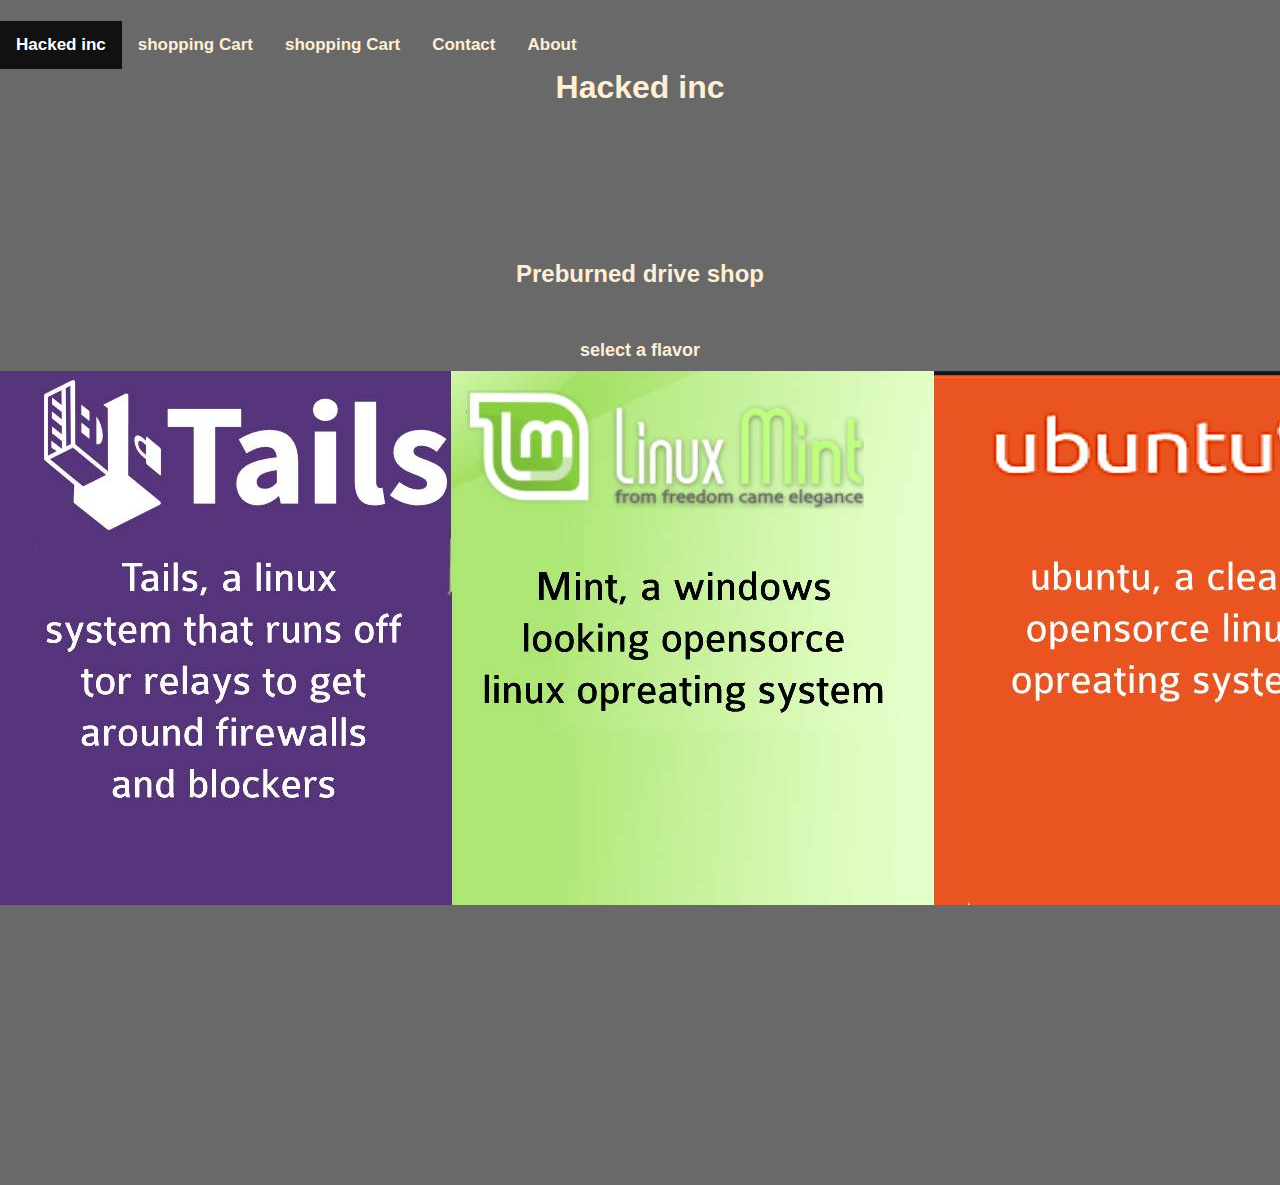
==== page1.html @ ae9a5bd1 "Create page1.html" ====
<!DOCTYPE html>
<html>

<head>
	<link rel="stylesheet" href="https://s.pageclip.co/v1/pageclip.css" media="screen">

	<title>Hacked inc</title>
	<meta name="viewport" content="width=device-width, initial-scale=1">

	<style>
		body {
			
			font-family: 'Courier New', monospace;
		}
	</style>
	<style>
		h1 {
			text-align: center;
		}

		p {
			text-align: center;
		}

		div {
			text-align: center;
		}

		a {
			text-align: center;
		}
	</style>
	<style>
		body {

			background-color: #696969;
		}
	</style>

	<style>
		.tails {

			background-color: #555555;
			border: none;
			color: white;
			padding: 32px 300px;
			text-align: center;
			text-decoration: none;

			font-size: 16px;
			margin: 4px 2px;
			cursor: pointer;
		}
	</style>
<style>
body {
  margin: 0;
  font-family: Arial, Helvetica, sans-serif;
}

.topnav {
  overflow: hidden;
  background-color: #696969;
}

.topnav a {
  float: left;
  color: #FFEFD5;
  text-align: center;
  padding: 14px 16px;
  text-decoration: none;
  font-size: 17px;
}

.topnav a:hover {
  background-color: #ddd;
  color: black;
}

.topnav a.active {
  background-color: #111111;
  color: white;
}
</style>

</head>

<body>

	<h1>

    
<div class="topnav">
  <a class="active" href="#home">Hacked inc</a>
  <a href="#shopping Cart">shopping Cart</a>
	<a href="page1.html">shopping Cart</a>
  <a href="#contact">Contact</a>
  <a href="#about">About</a>
	
</div>




		<font color="#FFEFD5">Hacked inc<h1>
				<br>
				<font size="5">Preburned drive shop </font>
        <br>
        <font size="4">select a flavor </font>
				<br>
<img src="Capture.jpg" alt="Workplace" usemap="#workmap" >

<map name="workmap">
<area shape="rect" coords="0,0,449,553" alt="Tails" href="https://www.w3schools.com/html/html_images_imagemap.asp">
<area shape="rect" coords="451,1,933,531" alt="Mint" href="https://www.w3schools.com/html/tryit.asp?filename=tryhtml_images_map2"><area
 shape="rect" coords="931,1,1381,531" alt="ubunt" href="https://www.google.com/search?q=how+to+find+image+cords&rlz=1C1VDKB_enUS944US944&oq=how+to+find+image+cords&aqs=chrome..69i57j0i13l2j0i13i30j0i8i13i30j0i390l2.7199j0j7&sourceid=chrome&ie=UTF-8">
</map>
				<br>


<br>

<br>

 <script src="https://s.pageclip.co/v1/pageclip.js" charset="utf-8"></script>
  </body>
</html>
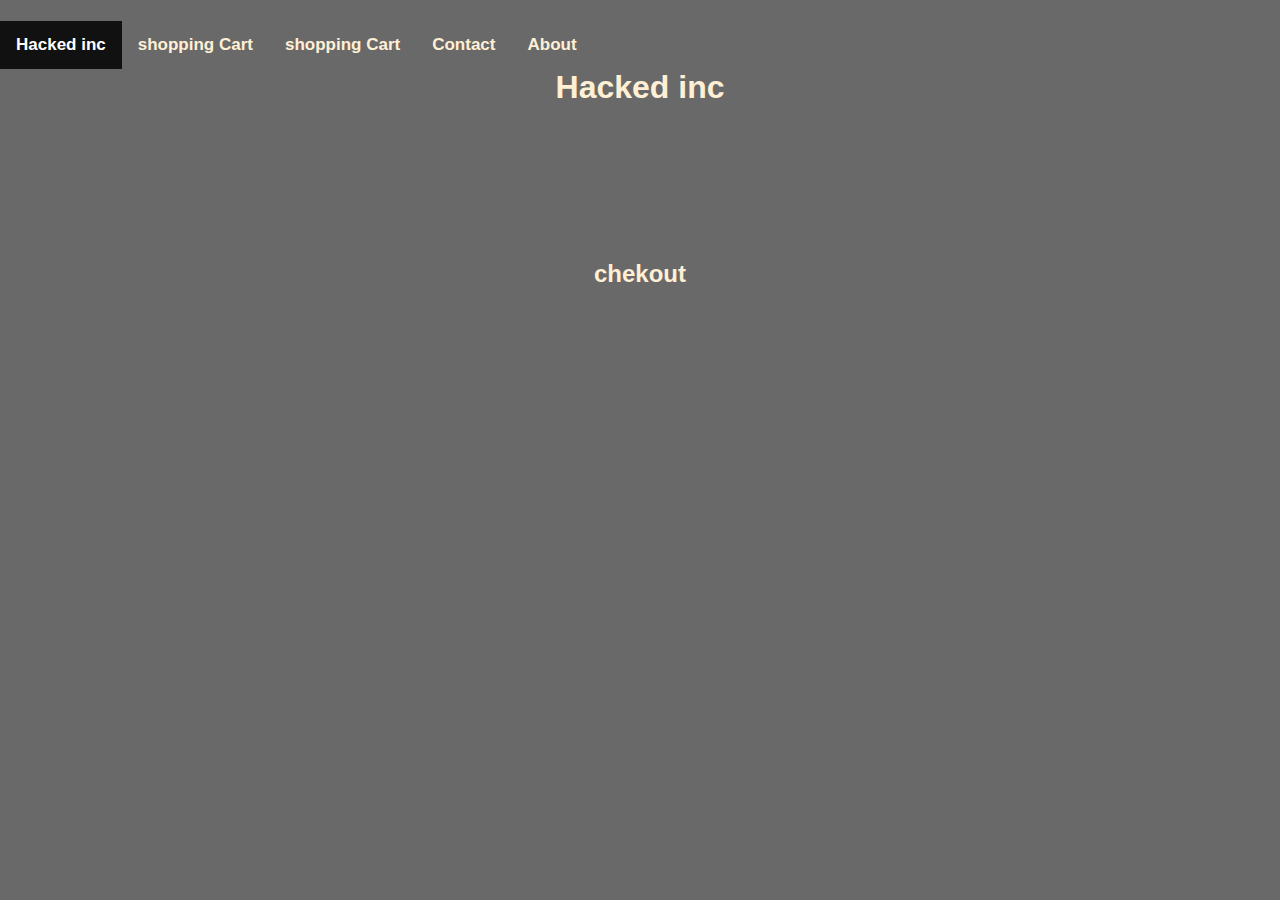
==== commit e61dc8d9: "Update page1.html" ====
--- a/page1.html
+++ b/page1.html
@@ -91,11 +91,11 @@
 
     
 <div class="topnav">
-  <a class="active" href="#home">Hacked inc</a>
+  <a class="active" href="page4.html">Hacked inc</a>
   <a href="#shopping Cart">shopping Cart</a>
 	<a href="page1.html">shopping Cart</a>
-  <a href="#contact">Contact</a>
-  <a href="#about">About</a>
+  <a href="page2.html">Contact</a>
+  <a href="page3.html">About</a>
 	
 </div>
 
@@ -104,18 +104,9 @@
 
 		<font color="#FFEFD5">Hacked inc<h1>
 				<br>
-				<font size="5">Preburned drive shop </font>
+				<font size="5">chekout </font>
         <br>
-        <font size="4">select a flavor </font>
-				<br>
-<img src="Capture.jpg" alt="Workplace" usemap="#workmap" >
-
-<map name="workmap">
-<area shape="rect" coords="0,0,449,553" alt="Tails" href="https://www.w3schools.com/html/html_images_imagemap.asp">
-<area shape="rect" coords="451,1,933,531" alt="Mint" href="https://www.w3schools.com/html/tryit.asp?filename=tryhtml_images_map2"><area
- shape="rect" coords="931,1,1381,531" alt="ubunt" href="https://www.google.com/search?q=how+to+find+image+cords&rlz=1C1VDKB_enUS944US944&oq=how+to+find+image+cords&aqs=chrome..69i57j0i13l2j0i13i30j0i8i13i30j0i390l2.7199j0j7&sourceid=chrome&ie=UTF-8">
-</map>
-				<br>
+			<br>
 
 
 <br>
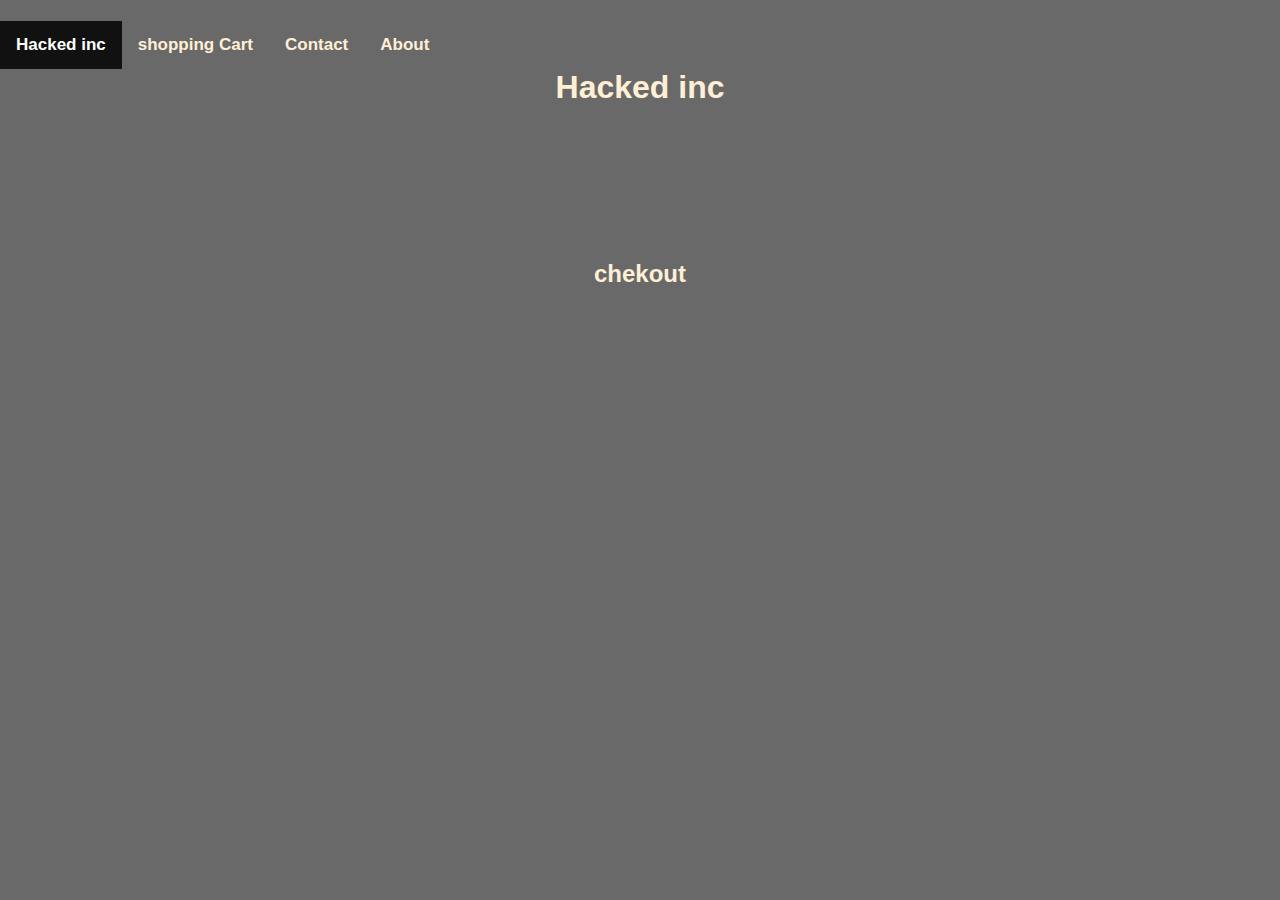
==== commit eefe9f1e: "Update page1.html" ====
--- a/page1.html
+++ b/page1.html
@@ -91,8 +91,8 @@
 
     
 <div class="topnav">
-  <a class="active" href="page4.html">Hacked inc</a>
-  <a href="#shopping Cart">shopping Cart</a>
+  <a class="active" href="index.html">Hacked inc</a>
+
 	<a href="page1.html">shopping Cart</a>
   <a href="page2.html">Contact</a>
   <a href="page3.html">About</a>
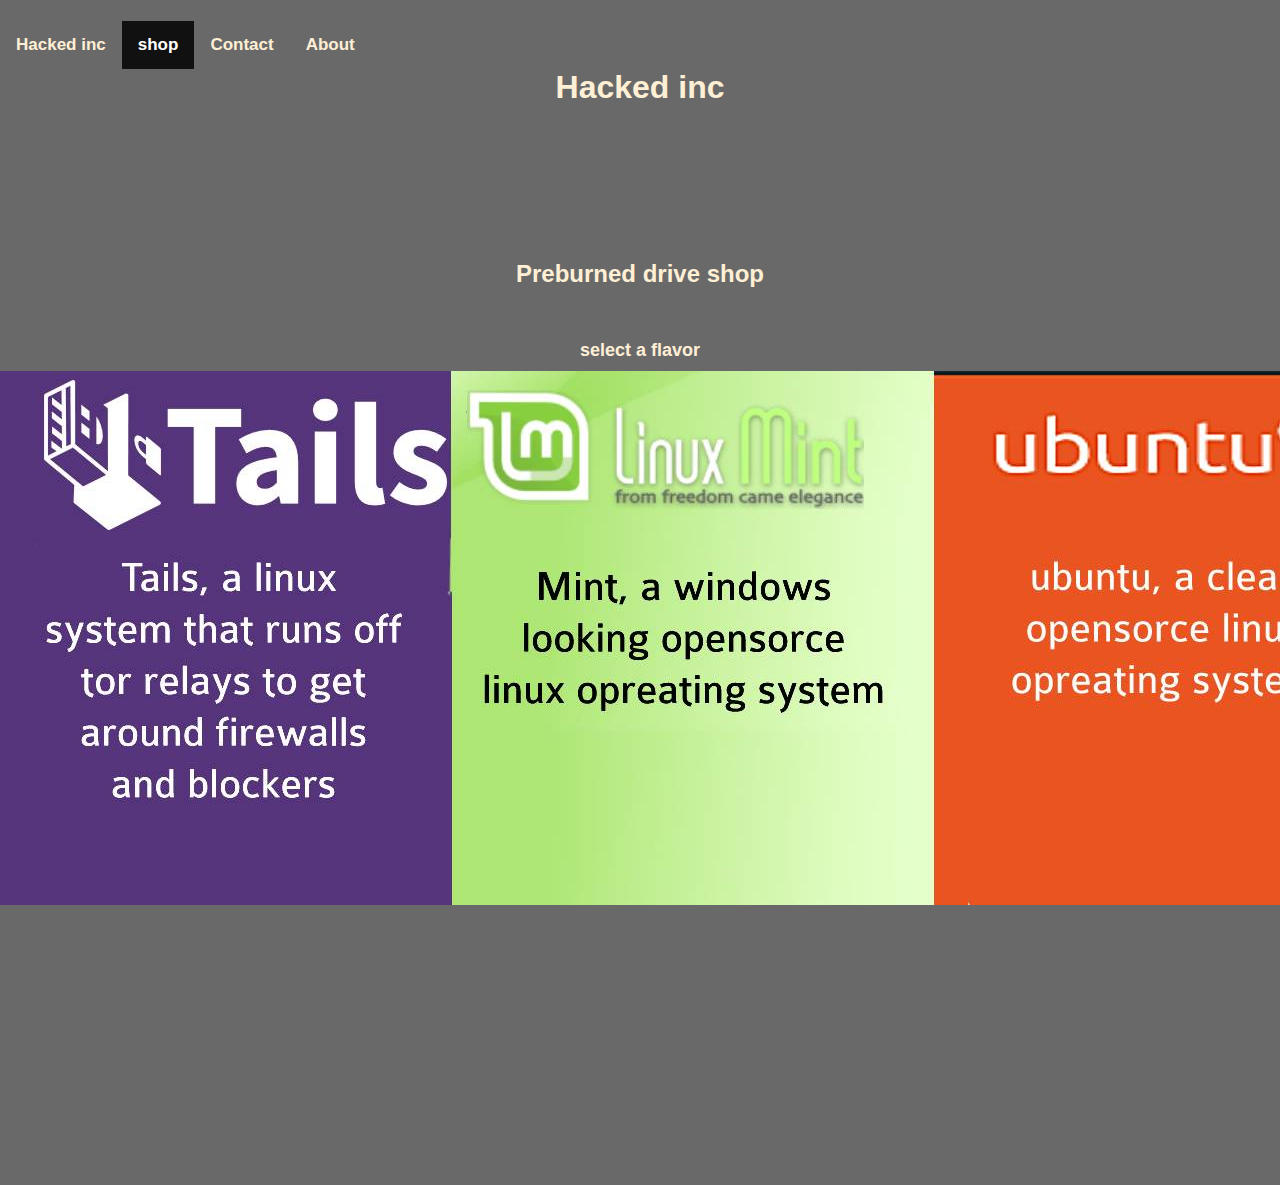
==== commit 2184b5cf: "Update page1.html" ====
--- a/page1.html
+++ b/page1.html
@@ -54,6 +54,7 @@
 	</style>
 <style>
 body {
+	
   margin: 0;
   font-family: Arial, Helvetica, sans-serif;
 }
@@ -91,9 +92,8 @@
 
     
 <div class="topnav">
-  <a class="active" href="index.html">Hacked inc</a>
-
-	<a href="page1.html">shopping Cart</a>
+  <a  href="index.html">Hacked inc</a>
+	<a class="active" href="page1.html">shop</a>
   <a href="page2.html">Contact</a>
   <a href="page3.html">About</a>
 	
@@ -104,9 +104,18 @@
 
 		<font color="#FFEFD5">Hacked inc<h1>
 				<br>
-				<font size="5">chekout </font>
+				<font size="5">Preburned drive shop </font>
         <br>
-			<br>
+        <font size="4">select a flavor </font>
+				<br>
+<img src="Capture.jpg" alt="Workplace" usemap="#workmap" >
+
+<map name="workmap">
+<area shape="rect" coords="0,0,449,553" alt="Tails" href="Tails.html">
+<area shape="rect" coords="451,1,933,531" alt="Mint" href="https://www.w3schools.com/html/tryit.asp?filename=tryhtml_images_map2"><area
+ shape="rect" coords="931,1,1381,531" alt="ubunt" href="https://www.google.com/search?q=how+to+find+image+cords&rlz=1C1VDKB_enUS944US944&oq=how+to+find+image+cords&aqs=chrome..69i57j0i13l2j0i13i30j0i8i13i30j0i390l2.7199j0j7&sourceid=chrome&ie=UTF-8">
+</map>
+				<br>
 
 
 <br>
@@ -114,5 +123,7 @@
 <br>
 
  <script src="https://s.pageclip.co/v1/pageclip.js" charset="utf-8"></script>
+			<script async defer src="https://scripts.simpleanalyticscdn.com/latest.js"></script>
+<noscript><img src="https://queue.simpleanalyticscdn.com/noscript.gif" alt="" referrerpolicy="no-referrer-when-downgrade" /></noscript>
   </body>
 </html>
